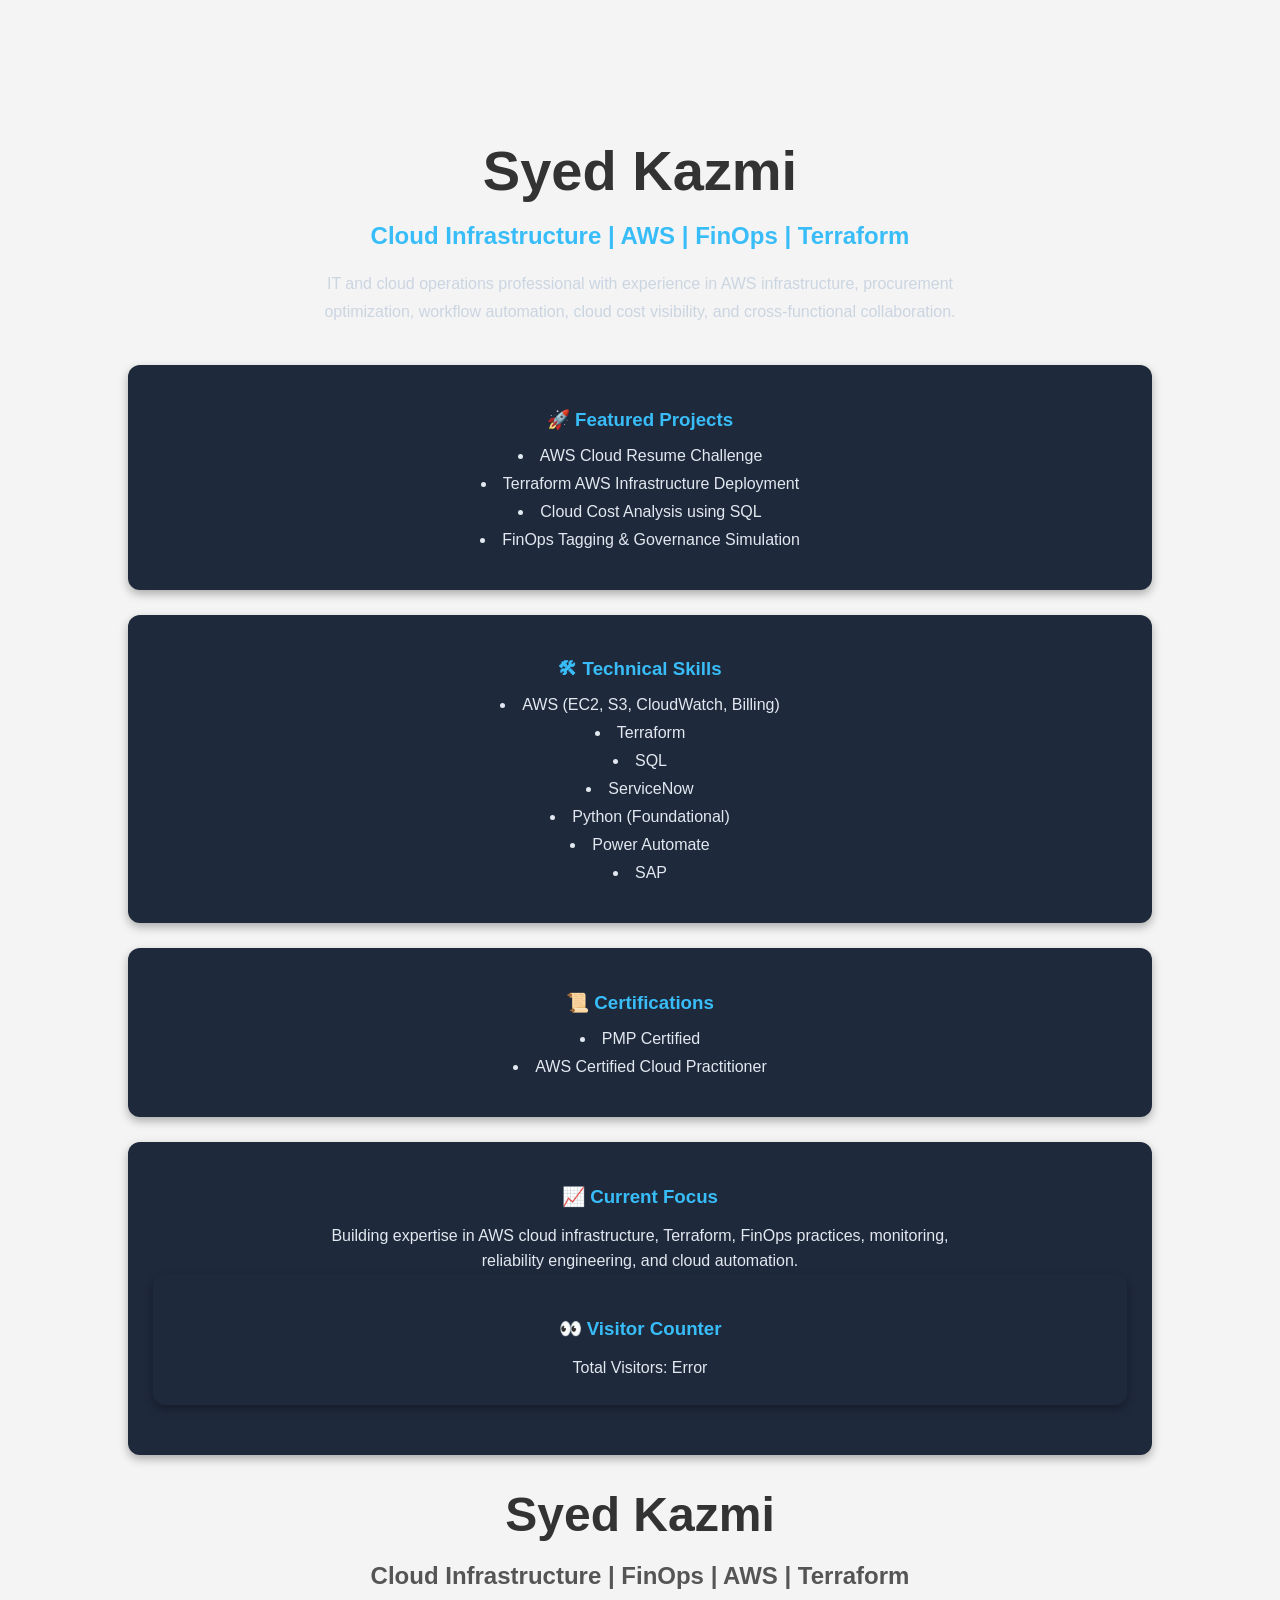
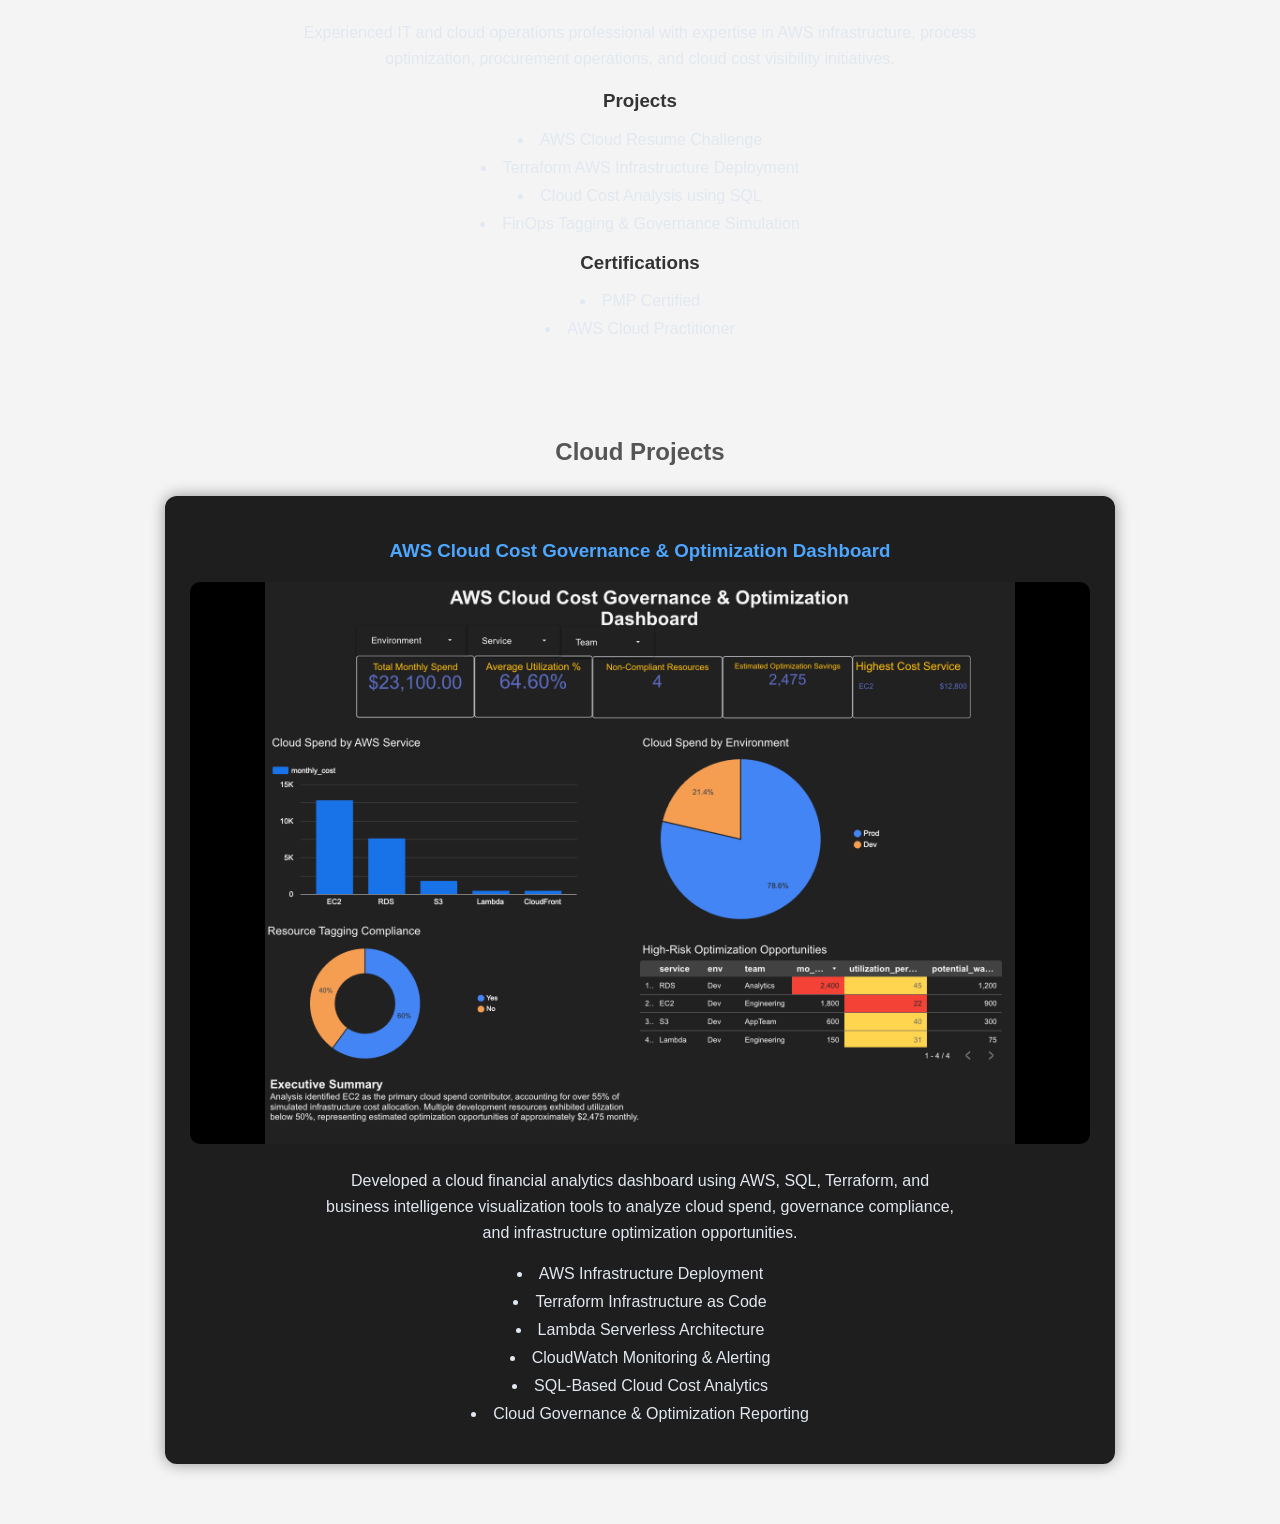
==== index.html @ e198335e "Initial AWS cloud portfolio deployment" ====
<!DOCTYPE html>
<html lang="en">
<head>
    <meta charset="UTF-8">
    <meta name="viewport" content="width=device-width, initial-scale=1.0">
    <title>Syed Kazmi | Cloud Infrastructure & FinOps</title>
    <link rel="stylesheet" href="styles.css">
</head>

<body>

<div class="container">

    <div class="hero">
        <h1>Syed Kazmi</h1>
        <h2>Cloud Infrastructure | AWS | FinOps | Terraform</h2>

        <p>
            IT and cloud operations professional with experience in AWS infrastructure,
            procurement optimization, workflow automation, cloud cost visibility,
            and cross-functional collaboration.
        </p>
    </div>

    <div class="card">
        <h3>🚀 Featured Projects</h3>

        <ul>
            <li>AWS Cloud Resume Challenge</li>
            <li>Terraform AWS Infrastructure Deployment</li>
            <li>Cloud Cost Analysis using SQL</li>
            <li>FinOps Tagging & Governance Simulation</li>
        </ul>
    </div>

    <div class="card">
        <h3>🛠 Technical Skills</h3>

        <ul>
            <li>AWS (EC2, S3, CloudWatch, Billing)</li>
            <li>Terraform</li>
            <li>SQL</li>
            <li>ServiceNow</li>
            <li>Python (Foundational)</li>
            <li>Power Automate</li>
            <li>SAP</li>
        </ul>
    </div>

    <div class="card">
        <h3>📜 Certifications</h3>

        <ul>
            <li>PMP Certified</li>
            <li>AWS Certified Cloud Practitioner</li>
        </ul>
    </div>

    <div class="card">
        <h3>📈 Current Focus</h3>

        <p>
            Building expertise in AWS cloud infrastructure, Terraform,
            FinOps practices, monitoring, reliability engineering,
            and cloud automation.
        </p>
<div class="card">
    <h3>👀 Visitor Counter</h3>

    <p>
        Total Visitors:
        <span id="visitor-count">Loading...</span>
    </p>
</div>

<script>
async function updateCounter() {
    try {
        const response = await fetch('https://nxiqeo4vaygmhd6zy7cak23ebe0dhgum.lambda-url.us-east-1.on.aws/');

        const data = await response.json();

        console.log(data);

        document.getElementById('visitor-count').innerText = data.visits;

    } catch (error) {
        console.error('Counter Error:', error);

        document.getElementById('visitor-count').innerText = 'Error';
    }
}

updateCounter();
</script
</div>

</body>
</html>
    </div>
<head>
    <title>Syed Kazmi | Cloud Infrastructure & FinOps</title>
    <link rel="stylesheet" href="styles.css">
</head>
<body>

<h1>Syed Kazmi</h1>

<h2>Cloud Infrastructure | FinOps | AWS | Terraform</h2>

<p>
Experienced IT and cloud operations professional with expertise in AWS infrastructure,
process optimization, procurement operations, and cloud cost visibility initiatives.
</p>

<h3>Projects</h3>

<ul>
    <li>AWS Cloud Resume Challenge</li>
    <li>Terraform AWS Infrastructure Deployment</li>
    <li>Cloud Cost Analysis using SQL</li>
    <li>FinOps Tagging & Governance Simulation</li>
</ul>

<h3>Certifications</h3>

<ul>
    <li>PMP Certified</li>
    <li>AWS Cloud Practitioner</li>
</ul>
<section class="projects">
    <h2>Cloud Projects</h2>

    <div class="project-card">

        <h3>AWS Cloud Cost Governance & Optimization Dashboard</h3>

        <img src="images/dashboard.png"
             alt="AWS FinOps Dashboard"
             class="dashboard-image">

        <p>
            Developed a cloud financial analytics dashboard using AWS,
            SQL, Terraform, and business intelligence visualization tools
            to analyze cloud spend, governance compliance, and infrastructure
            optimization opportunities.
        </p>

        <ul>
            <li>AWS Infrastructure Deployment</li>
            <li>Terraform Infrastructure as Code</li>
            <li>Lambda Serverless Architecture</li>
            <li>CloudWatch Monitoring & Alerting</li>
            <li>SQL-Based Cloud Cost Analytics</li>
            <li>Cloud Governance & Optimization Reporting</li>
        </ul>

    </div>
</section>
</body>
</html>
---- styles.css ----
body {
    margin: 0;
    padding: 0;
    background-color: #0f172a;
    font-family: Arial, sans-serif;
    color: white;
}

.container {
    width: 80%;
    margin: auto;
    padding-top: 40px;
    padding-bottom: 40px;
}

.hero {
    text-align: center;
    margin-bottom: 40px;
}

.hero h1 {
    font-size: 56px;
    margin-bottom: 10px;
}

.hero h2 {
    color: #38bdf8;
    margin-bottom: 20px;
}

.hero p {
    width: 70%;
    margin: auto;
    line-height: 1.7;
    color: #cbd5e1;
}

.card {
    background-color: #1e293b;
    padding: 25px;
    margin-bottom: 25px;
    border-radius: 12px;
    box-shadow: 0px 4px 10px rgba(0,0,0,0.3);
}

.card h3 {
    color: #38bdf8;
    margin-bottom: 15px;
}

ul {
    padding-left: 20px;
}

li {
    margin-bottom: 10px;
    color: #e2e8f0;
}

p {
    color: #e2e8f0;
    line-height: 1.6;
}body {
    font-family: Arial, sans-serif;
    background-color: #f4f4f4;
    text-align: center;
    margin-top: 60px;
    color: #333;
}

h1 {
    font-size: 48px;
    margin-bottom: 10px;
}

h2 {
    color: #555;
    margin-bottom: 30px;
}

p {
    width: 70%;
    margin: auto;
    line-height: 1.6;
}

ul {
    list-style-position: inside;
    padding: 0;
}

li {
    margin-bottom: 10px;
}

.projects {
    margin-top: 60px;
    text-align: center;
    padding: 20px;
}

.project-card {
    background-color: #1e1e1e;
    padding: 25px;
    border-radius: 12px;
    max-width: 900px;
    margin: auto;
    box-shadow: 0 0 15px rgba(0,0,0,0.4);
}

.project-card h3 {
    color: #4da6ff;
    margin-bottom: 20px;
}

.project-card p {
    line-height: 1.6;
    margin-bottom: 20px;
}

.project-card ul {
    list-style-position: inside;
    padding: 0;
}

.project-card li {
    margin: 10px 0;
}

.dashboard-image {
    width: 100%;
    border-radius: 10px;
    margin-bottom: 20px;
}
---- styles.css ----
body {
    margin: 0;
    padding: 0;
    background-color: #0f172a;
    font-family: Arial, sans-serif;
    color: white;
}

.container {
    width: 80%;
    margin: auto;
    padding-top: 40px;
    padding-bottom: 40px;
}

.hero {
    text-align: center;
    margin-bottom: 40px;
}

.hero h1 {
    font-size: 56px;
    margin-bottom: 10px;
}

.hero h2 {
    color: #38bdf8;
    margin-bottom: 20px;
}

.hero p {
    width: 70%;
    margin: auto;
    line-height: 1.7;
    color: #cbd5e1;
}

.card {
    background-color: #1e293b;
    padding: 25px;
    margin-bottom: 25px;
    border-radius: 12px;
    box-shadow: 0px 4px 10px rgba(0,0,0,0.3);
}

.card h3 {
    color: #38bdf8;
    margin-bottom: 15px;
}

ul {
    padding-left: 20px;
}

li {
    margin-bottom: 10px;
    color: #e2e8f0;
}

p {
    color: #e2e8f0;
    line-height: 1.6;
}body {
    font-family: Arial, sans-serif;
    background-color: #f4f4f4;
    text-align: center;
    margin-top: 60px;
    color: #333;
}

h1 {
    font-size: 48px;
    margin-bottom: 10px;
}

h2 {
    color: #555;
    margin-bottom: 30px;
}

p {
    width: 70%;
    margin: auto;
    line-height: 1.6;
}

ul {
    list-style-position: inside;
    padding: 0;
}

li {
    margin-bottom: 10px;
}

.projects {
    margin-top: 60px;
    text-align: center;
    padding: 20px;
}

.project-card {
    background-color: #1e1e1e;
    padding: 25px;
    border-radius: 12px;
    max-width: 900px;
    margin: auto;
    box-shadow: 0 0 15px rgba(0,0,0,0.4);
}

.project-card h3 {
    color: #4da6ff;
    margin-bottom: 20px;
}

.project-card p {
    line-height: 1.6;
    margin-bottom: 20px;
}

.project-card ul {
    list-style-position: inside;
    padding: 0;
}

.project-card li {
    margin: 10px 0;
}

.dashboard-image {
    width: 100%;
    border-radius: 10px;
    margin-bottom: 20px;
}
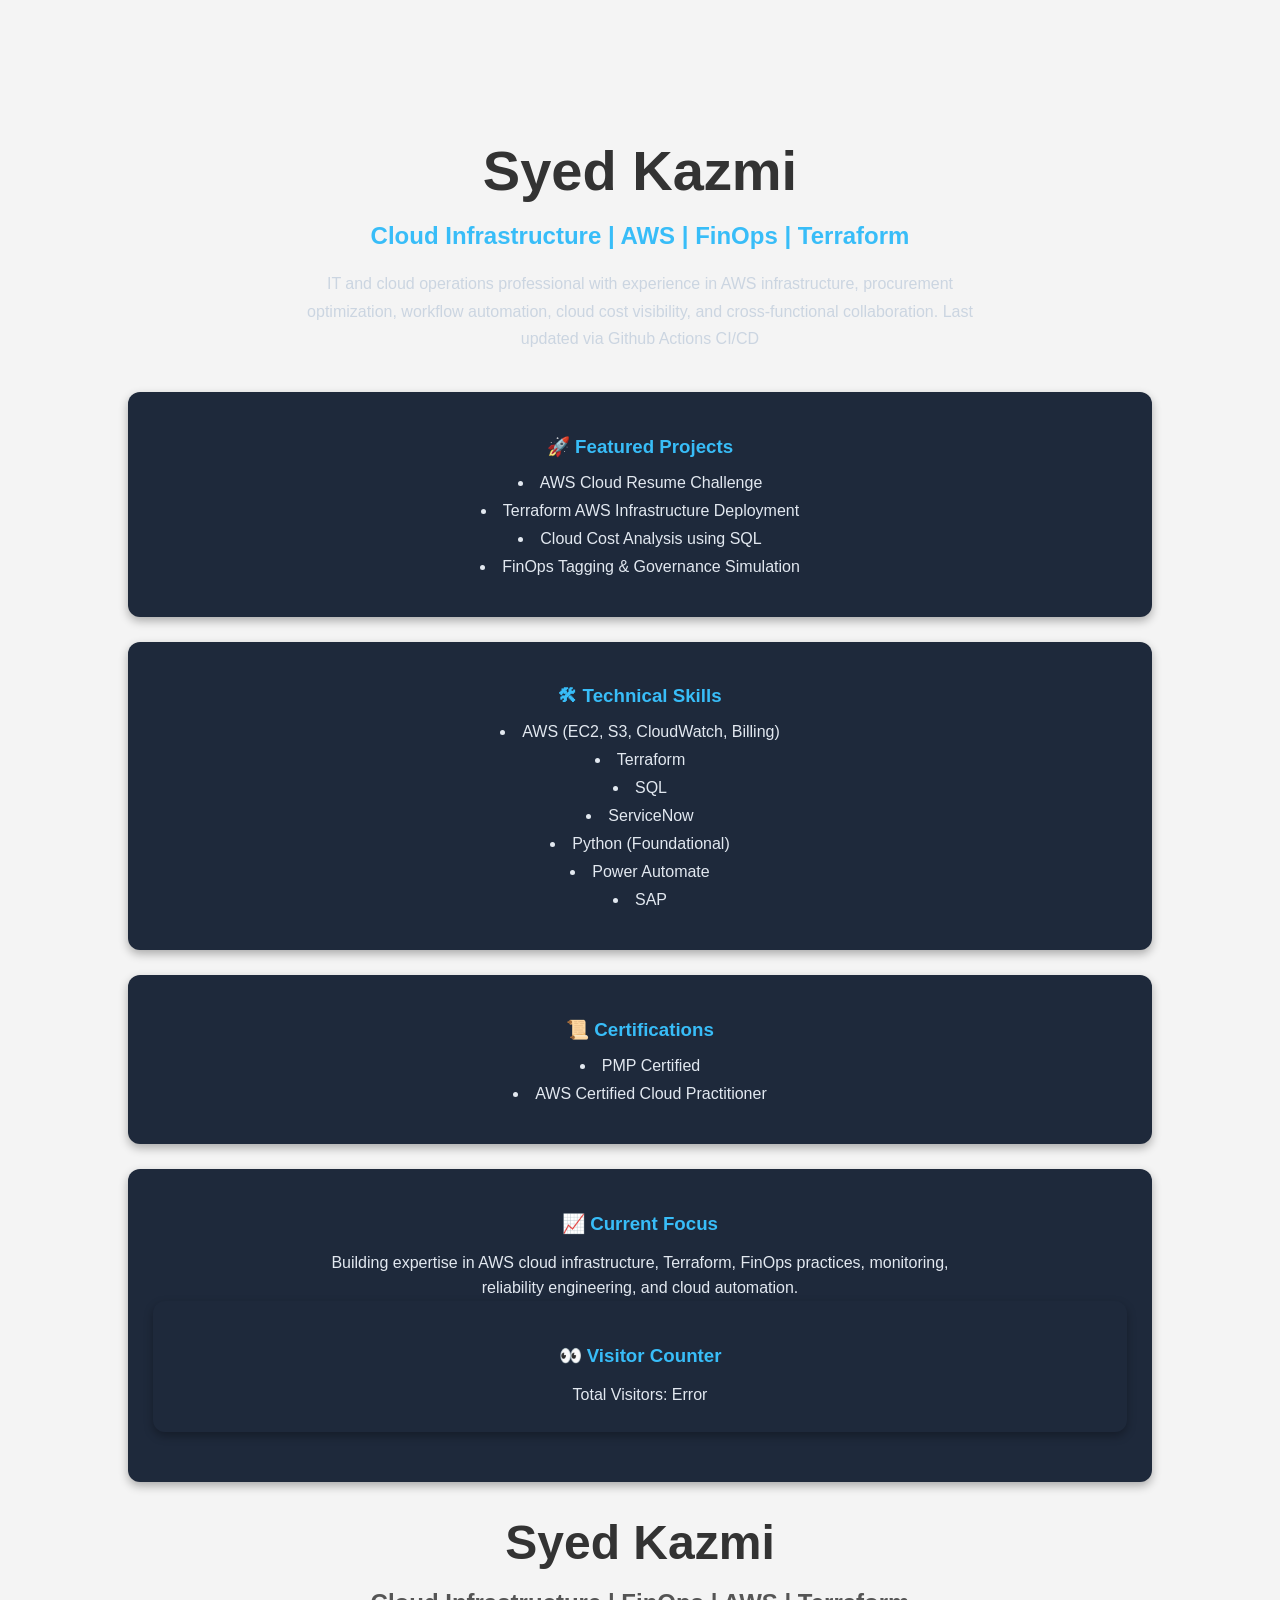
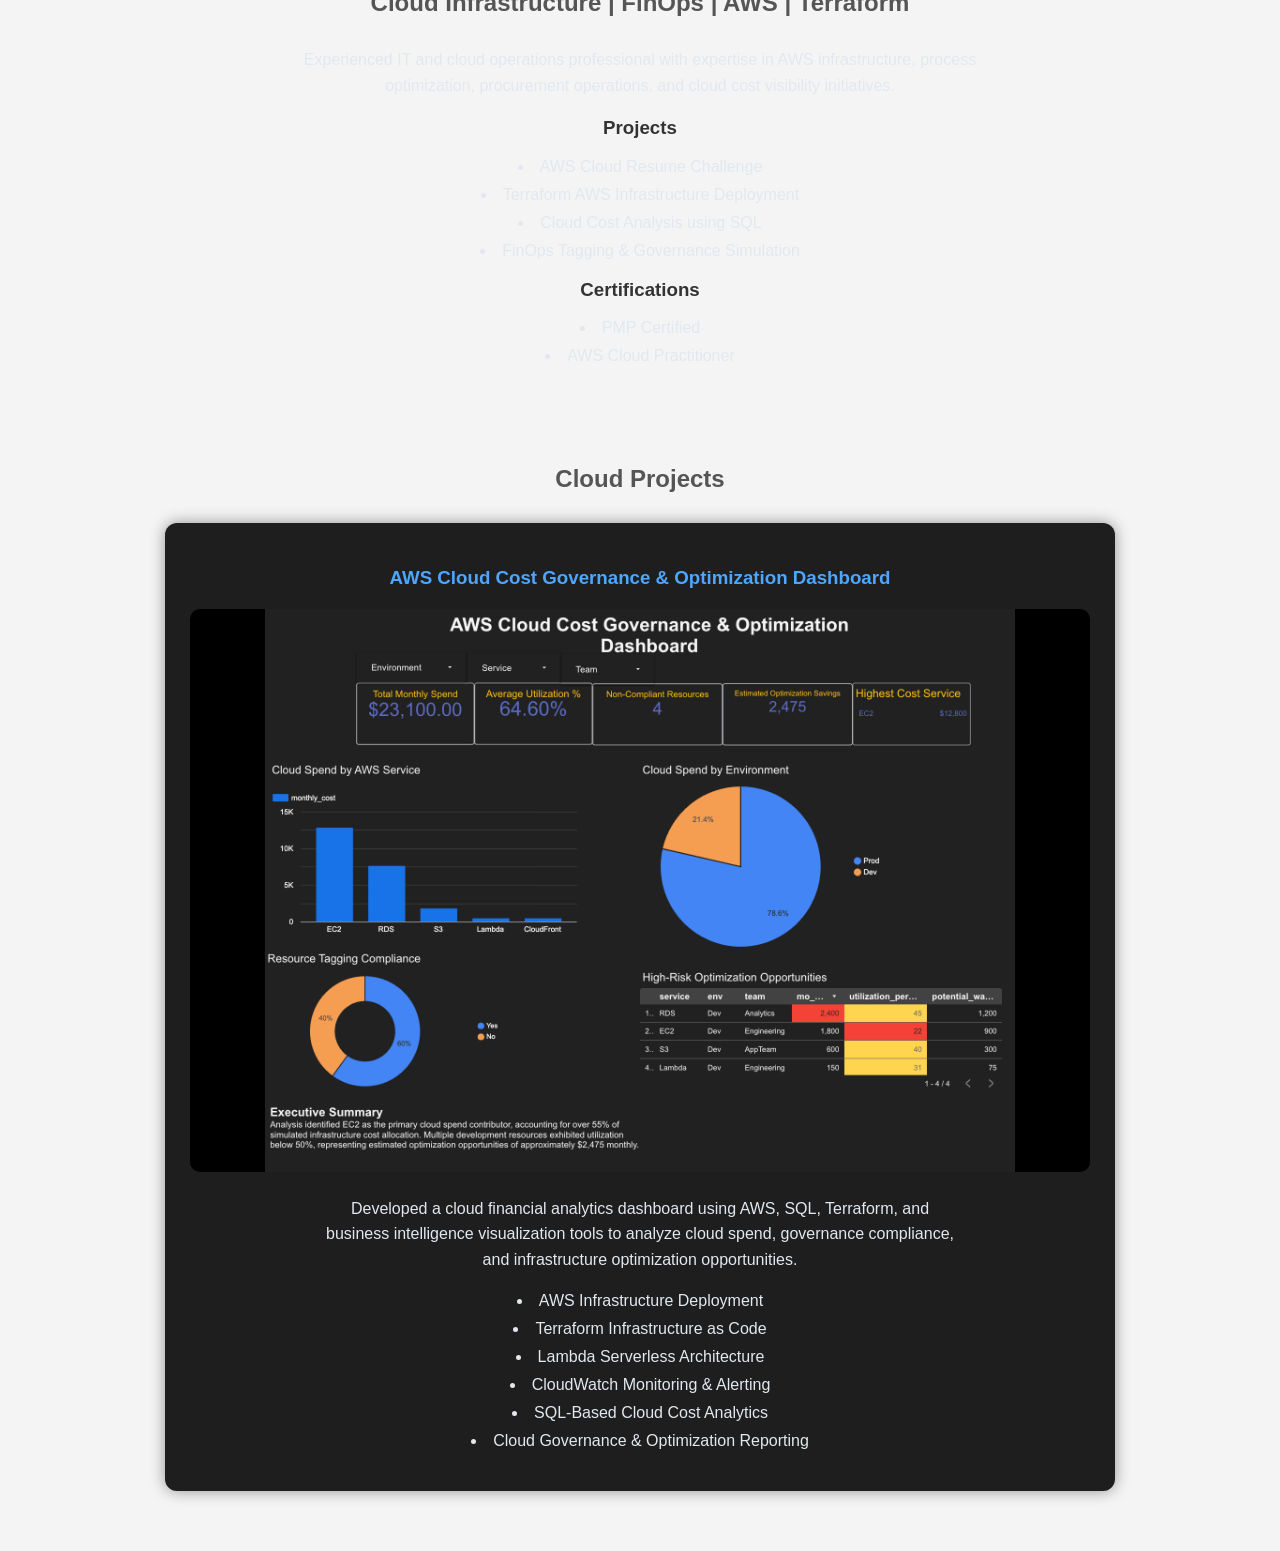
==== commit a3aa648e: "Test Github Actions deployment" ====
--- a/index.html
+++ b/index.html
@@ -18,7 +18,7 @@
         <p>
             IT and cloud operations professional with experience in AWS infrastructure,
             procurement optimization, workflow automation, cloud cost visibility,
-            and cross-functional collaboration.
+            and cross-functional collaboration. Last updated via Github Actions CI/CD
         </p>
     </div>
 
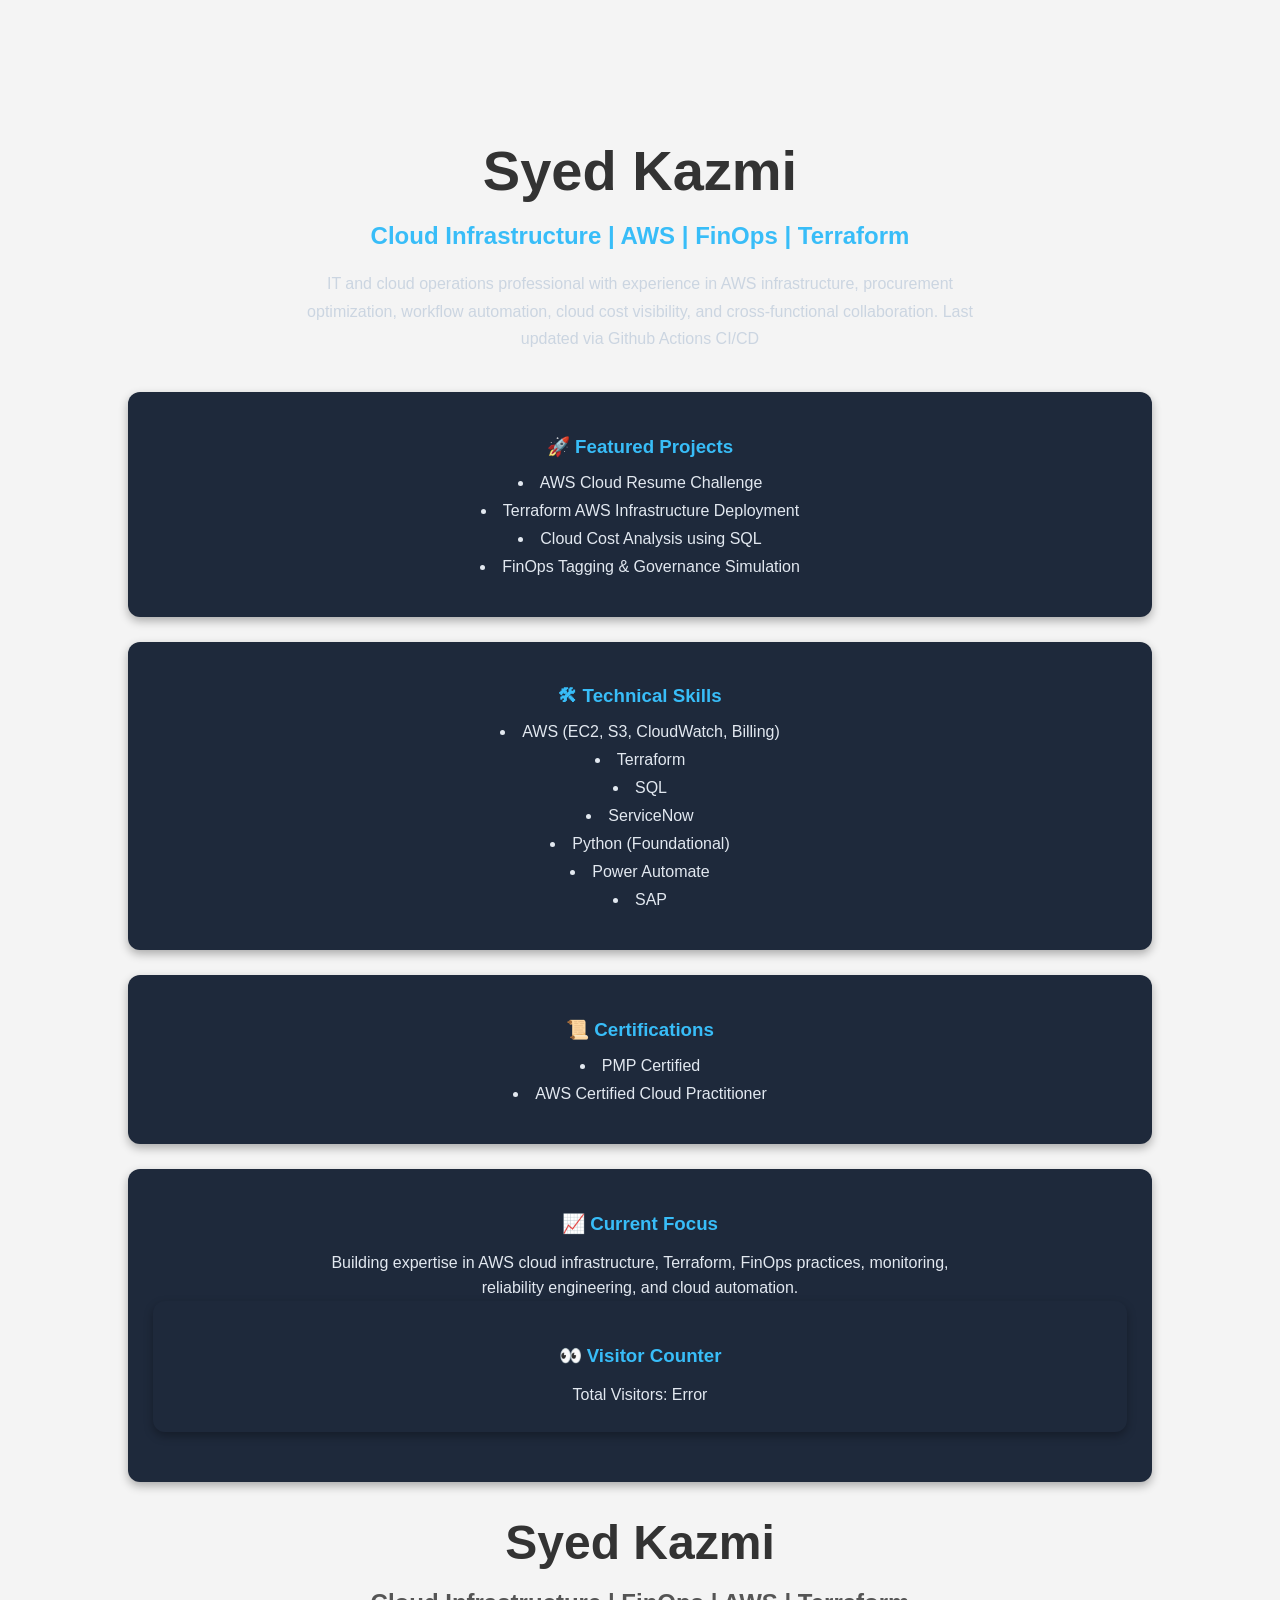
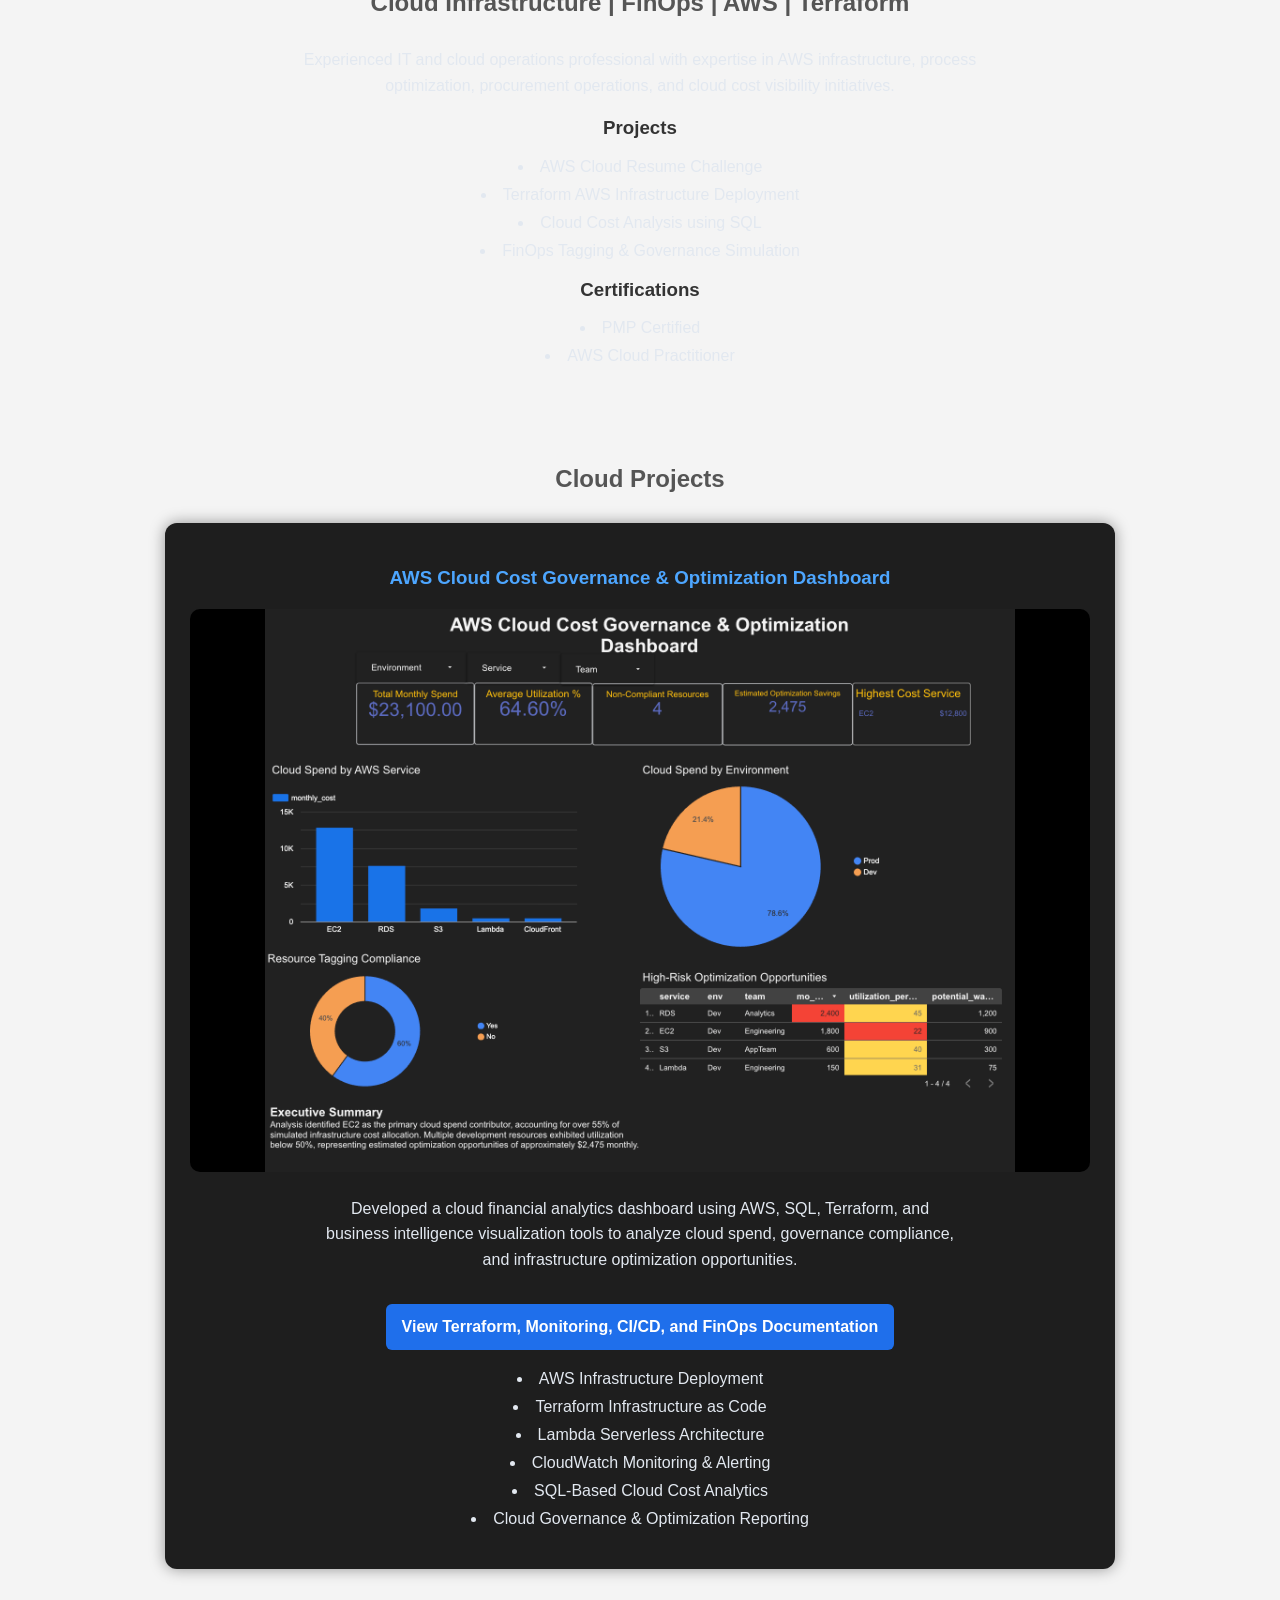
==== commit cec85d81: "Add GitHub documentation link to portfolio site" ====
--- a/index.html
+++ b/index.html
@@ -145,7 +145,12 @@
             to analyze cloud spend, governance compliance, and infrastructure
             optimization opportunities.
         </p>
-
+	
+	<p>
+  	   <a href="https://github.com/zangi09/aws-cloud-portfolio" target="_blank" class="project-link">
+    	     View Terraform, Monitoring, CI/CD, and FinOps Documentation
+  	   </a>
+	</p>
         <ul>
             <li>AWS Infrastructure Deployment</li>
             <li>Terraform Infrastructure as Code</li>
--- a/styles.css
+++ b/styles.css
@@ -132,3 +132,18 @@
     border-radius: 10px;
     margin-bottom: 20px;
 }
+
+.project-link {
+  display: inline-block;
+  margin-top: 12px;
+  padding: 10px 16px;
+  background-color: #1f6feb;
+  color: white;
+  text-decoration: none;
+  border-radius: 6px;
+  font-weight: 600;
+}
+
+.project-link:hover {
+  background-color: #1158c7;
+}
--- a/styles.css
+++ b/styles.css
@@ -132,3 +132,18 @@
     border-radius: 10px;
     margin-bottom: 20px;
 }
+
+.project-link {
+  display: inline-block;
+  margin-top: 12px;
+  padding: 10px 16px;
+  background-color: #1f6feb;
+  color: white;
+  text-decoration: none;
+  border-radius: 6px;
+  font-weight: 600;
+}
+
+.project-link:hover {
+  background-color: #1158c7;
+}
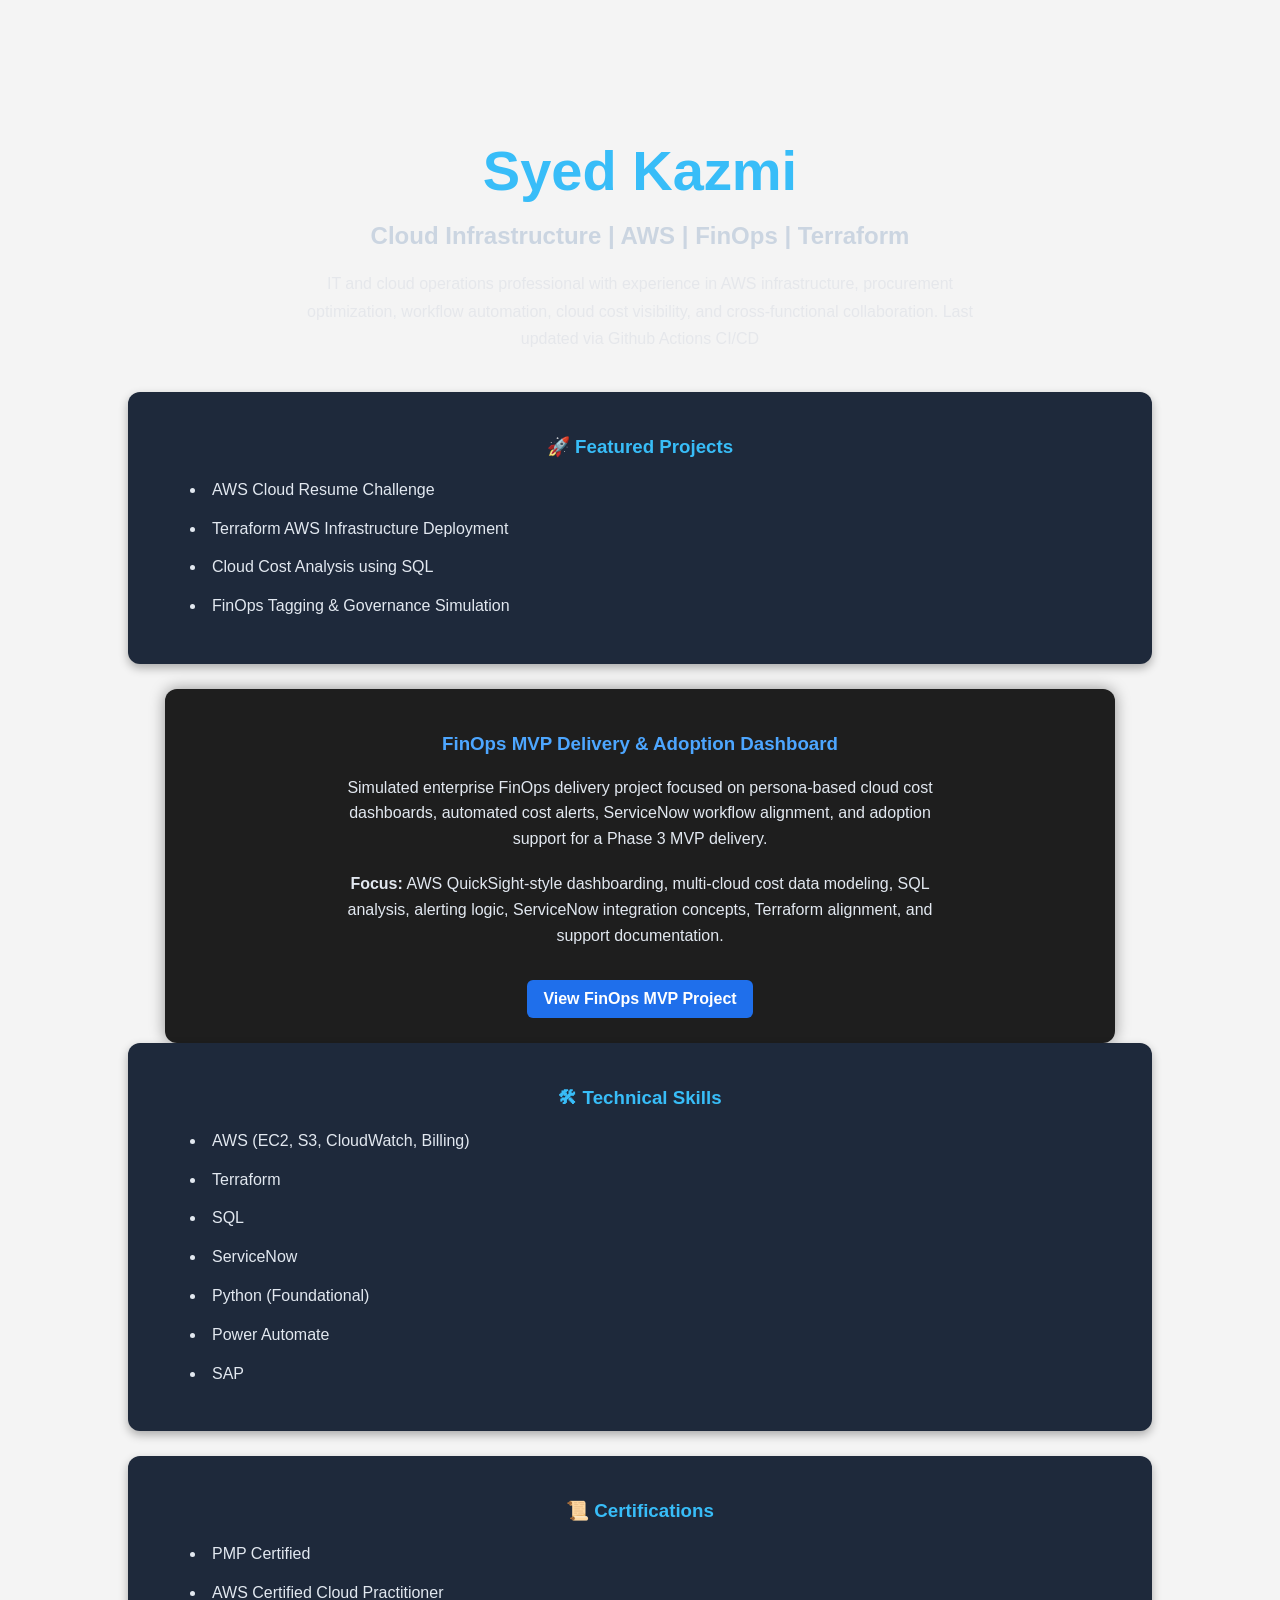
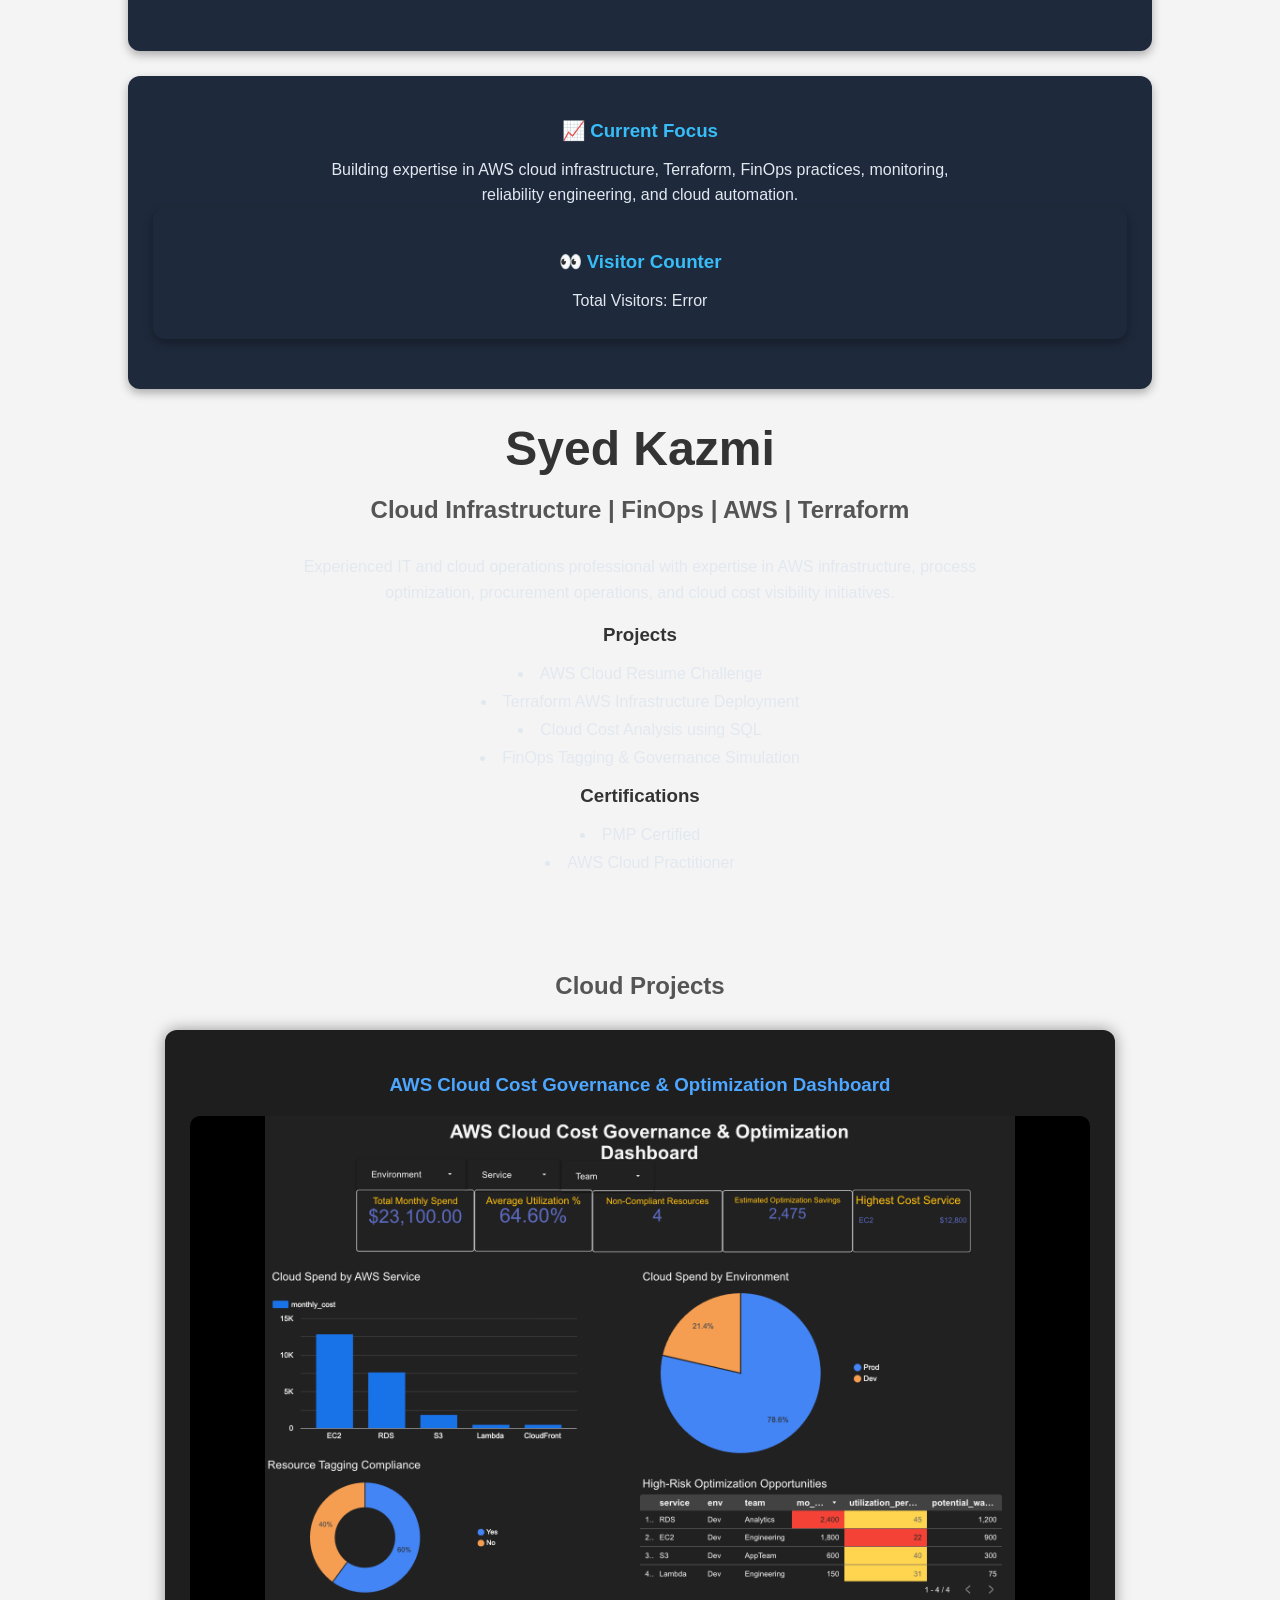
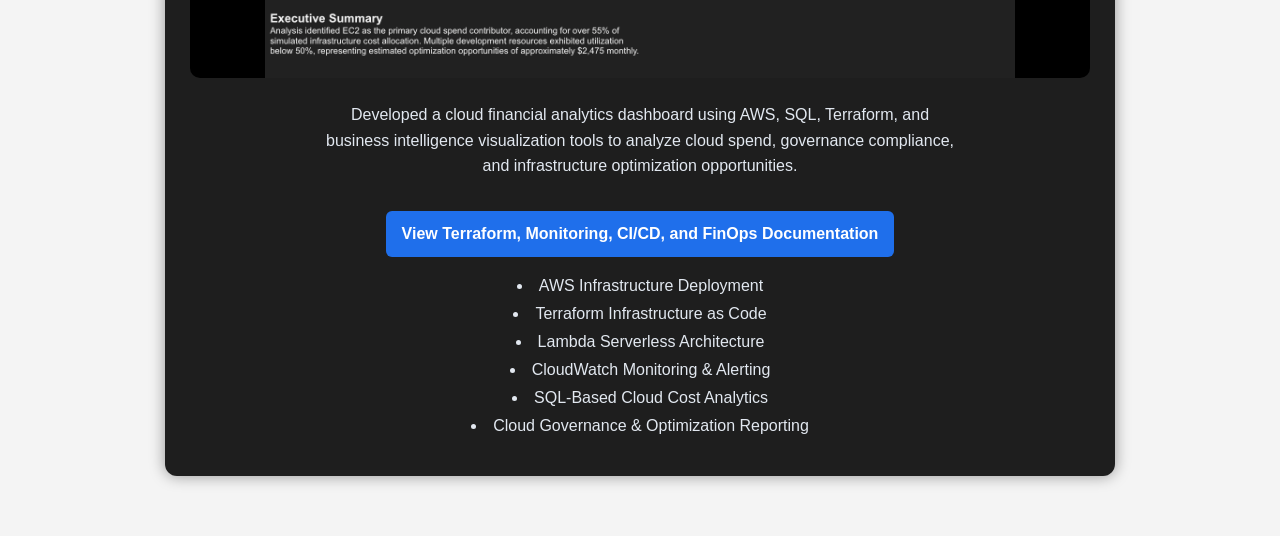
==== commit 03eb5033: "Add FinOps MVP delivery project" ====
--- a/index.html
+++ b/index.html
@@ -31,6 +31,19 @@
             <li>Cloud Cost Analysis using SQL</li>
             <li>FinOps Tagging & Governance Simulation</li>
         </ul>
+    </div>
+
+    <div class="project-card">
+  <h3>FinOps MVP Delivery & Adoption Dashboard</h3>
+  <p>
+    Simulated enterprise FinOps delivery project focused on persona-based cloud cost dashboards,
+    automated cost alerts, ServiceNow workflow alignment, and adoption support for a Phase 3 MVP delivery.
+  </p>
+  <p>
+    <strong>Focus:</strong> AWS QuickSight-style dashboarding, multi-cloud cost data modeling,
+    SQL analysis, alerting logic, ServiceNow integration concepts, Terraform alignment, and support documentation.
+  </p>
+  <a href="finops-mvp.html" class="project-link">View FinOps MVP Project</a>
     </div>
 
     <div class="card">
--- a/styles.css
+++ b/styles.css
@@ -147,3 +147,102 @@
 .project-link:hover {
   background-color: #1158c7;
 }
+
+/* FinOps MVP Project Page Enhancements */
+
+.hero p {
+  color: #e5e7eb;
+  font-size: 1rem;
+  line-height: 1.7;
+  max-width: 900px;
+  margin: 18px auto;
+}
+
+.hero h1 {
+  color: #38bdf8;
+}
+
+.hero h2 {
+  color: #cbd5e1;
+}
+
+pre {
+  background-color: #0f172a;
+  color: #e5e7eb;
+  padding: 16px 18px;
+  border-radius: 10px;
+  overflow-x: auto;
+  text-align: left;
+  font-size: 0.82rem;
+  line-height: 1.45;
+  border: 1px solid #334155;
+  max-width: 850px;
+  margin: 20px auto 0 auto;
+  white-space: pre-wrap;
+}
+
+code {
+  font-family: Menlo, Monaco, Consolas, "Courier New", monospace;
+}
+
+.card ul {
+  text-align: left;
+  max-width: 900px;
+  margin: 18px auto;
+  line-height: 1.8;
+}
+
+.card p {
+  max-width: 950px;
+  margin-left: auto;
+  margin-right: auto;
+}
+
+.dashboard-grid {
+  display: grid;
+  grid-template-columns: repeat(2, minmax(260px, 1fr));
+  gap: 20px;
+  margin: 28px auto 0 auto;
+  max-width: 1000px;
+}
+
+.metric-box {
+  background-color: #111827;
+  border: 1px solid #334155;
+  border-radius: 12px;
+  padding: 26px 18px;
+  text-align: center;
+  display: flex;
+  flex-direction: column;
+  justify-content: center;
+  align-items: center;
+  min-height: 145px;
+}
+
+.metric-box h4 {
+  color: #38bdf8;
+  margin: 0 0 14px 0;
+  font-size: 1rem;
+  text-align: center;
+}
+
+.metric-box p {
+  font-size: 1.8rem;
+  font-weight: 700;
+  color: #ffffff;
+  margin: 0 0 12px 0;
+  text-align: center;
+  width: 100%;
+}
+
+.metric-box span {
+  color: #cbd5e1;
+  font-size: 0.9rem;
+  text-align: center;
+}
+
+@media (max-width: 700px) {
+  .dashboard-grid {
+    grid-template-columns: 1fr;
+  }
+}
--- a/styles.css
+++ b/styles.css
@@ -147,3 +147,102 @@
 .project-link:hover {
   background-color: #1158c7;
 }
+
+/* FinOps MVP Project Page Enhancements */
+
+.hero p {
+  color: #e5e7eb;
+  font-size: 1rem;
+  line-height: 1.7;
+  max-width: 900px;
+  margin: 18px auto;
+}
+
+.hero h1 {
+  color: #38bdf8;
+}
+
+.hero h2 {
+  color: #cbd5e1;
+}
+
+pre {
+  background-color: #0f172a;
+  color: #e5e7eb;
+  padding: 16px 18px;
+  border-radius: 10px;
+  overflow-x: auto;
+  text-align: left;
+  font-size: 0.82rem;
+  line-height: 1.45;
+  border: 1px solid #334155;
+  max-width: 850px;
+  margin: 20px auto 0 auto;
+  white-space: pre-wrap;
+}
+
+code {
+  font-family: Menlo, Monaco, Consolas, "Courier New", monospace;
+}
+
+.card ul {
+  text-align: left;
+  max-width: 900px;
+  margin: 18px auto;
+  line-height: 1.8;
+}
+
+.card p {
+  max-width: 950px;
+  margin-left: auto;
+  margin-right: auto;
+}
+
+.dashboard-grid {
+  display: grid;
+  grid-template-columns: repeat(2, minmax(260px, 1fr));
+  gap: 20px;
+  margin: 28px auto 0 auto;
+  max-width: 1000px;
+}
+
+.metric-box {
+  background-color: #111827;
+  border: 1px solid #334155;
+  border-radius: 12px;
+  padding: 26px 18px;
+  text-align: center;
+  display: flex;
+  flex-direction: column;
+  justify-content: center;
+  align-items: center;
+  min-height: 145px;
+}
+
+.metric-box h4 {
+  color: #38bdf8;
+  margin: 0 0 14px 0;
+  font-size: 1rem;
+  text-align: center;
+}
+
+.metric-box p {
+  font-size: 1.8rem;
+  font-weight: 700;
+  color: #ffffff;
+  margin: 0 0 12px 0;
+  text-align: center;
+  width: 100%;
+}
+
+.metric-box span {
+  color: #cbd5e1;
+  font-size: 0.9rem;
+  text-align: center;
+}
+
+@media (max-width: 700px) {
+  .dashboard-grid {
+    grid-template-columns: 1fr;
+  }
+}
